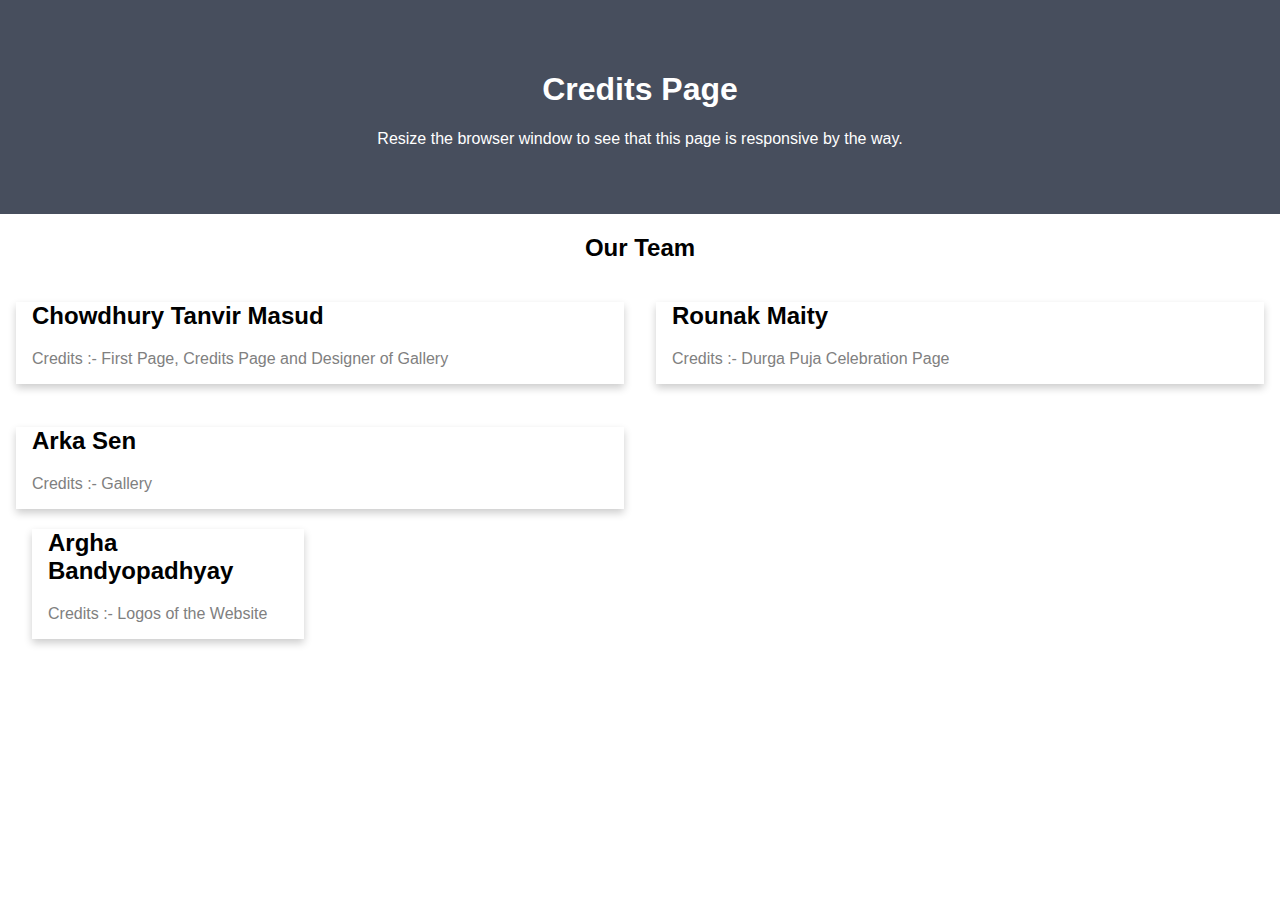
==== credits page.html @ 4910eae0 "Add files via upload" ====
<!DOCTYPE html>
<html lang="en">
<head>
    <meta charset="UTF-8">
    <meta http-equiv="X-UA-Compatible" content="IE=edge">
    <meta name="viewport" content="width=device-width, initial-scale=1.0">
    <title>Credits Page</title>
    <link rel="shortcut icon" href="Durga Maa.png" type="image/x-icon">
<style>
    body {
      font-family: Arial, Helvetica, sans-serif;
      margin: 0;
    }
    
    html {
      box-sizing: border-box;
    }
    
    *, *:before, *:after {
      box-sizing: inherit;
    }
    
    .column {
      float: left;
      width: 50%;
      margin-bottom: 16px;
      padding: 0 8px;
    }
    
    .card {
      box-shadow: 0 4px 8px 0 rgba(0, 0, 0, 0.2);
      margin: 8px;
    }
    
    .about-section {
      padding: 50px;
      text-align: center;
      background-color: #474e5d;
      color: white;
    }
    
    .container {
      padding: 0 16px;
    }
    
    .container::after, .row::after {
      content: "";
      clear: both;
      display: table;
    }
    
    .title {
      color: grey;
    }
    
    .button {
      border: none;
      outline: 0;
      display: inline-block;
      padding: 8px;
      color: white;
      background-color: #000;
      text-align: center;
      cursor: pointer;
      width: 100%;
    }
    
    .button:hover {
      background-color: #555;
    }
    
    @media screen and (max-width: 650px) {
      .column {
        width: 100%;
        display: block;
      }
    }
    </style>
    </head>
    <body>
    <div class="about-section">
      <h1>Credits Page</h1>
      <p></p>
      <p>Resize the browser window to see that this page is responsive by the way.</p>
    </div>
    
    <h2 style="text-align:center">Our Team</h2>
    <div class="row">
      <div class="column">
        <div class="card">
          <div class="container">
            <h2>Chowdhury Tanvir Masud</h2>
            <p class="title">Credits :- First Page, Credits Page and Designer of Gallery</p>
            <p></p>
            <p></p>
            
          </div>
        </div>
      </div>
    
      <div class="column">
        <div class="card">
          <div class="container">
            <h2>Rounak Maity</h2>
            <p class="title">Credits :- Durga Puja Celebration Page</p>
            <p></p>
            <p></p>
        
          </div>
        </div>
      </div>
      
      <div class="column">
        <div class="card">
          <div class="container">
            <h2>Arka Sen</h2>
            <p class="title">Credits :- Gallery</p>
            <p></p>
            <p></p>
          </div>

          <div class="column">
            <div class="card">
              <div class="container">
                <h2>Argha Bandyopadhyay</h2>
                <p class="title">Credits :- Logos of the Website </p>
                <p></p>
                <p></p>
              </div>
        </div>
      </div>
    </div>
    
    </body>
</html>
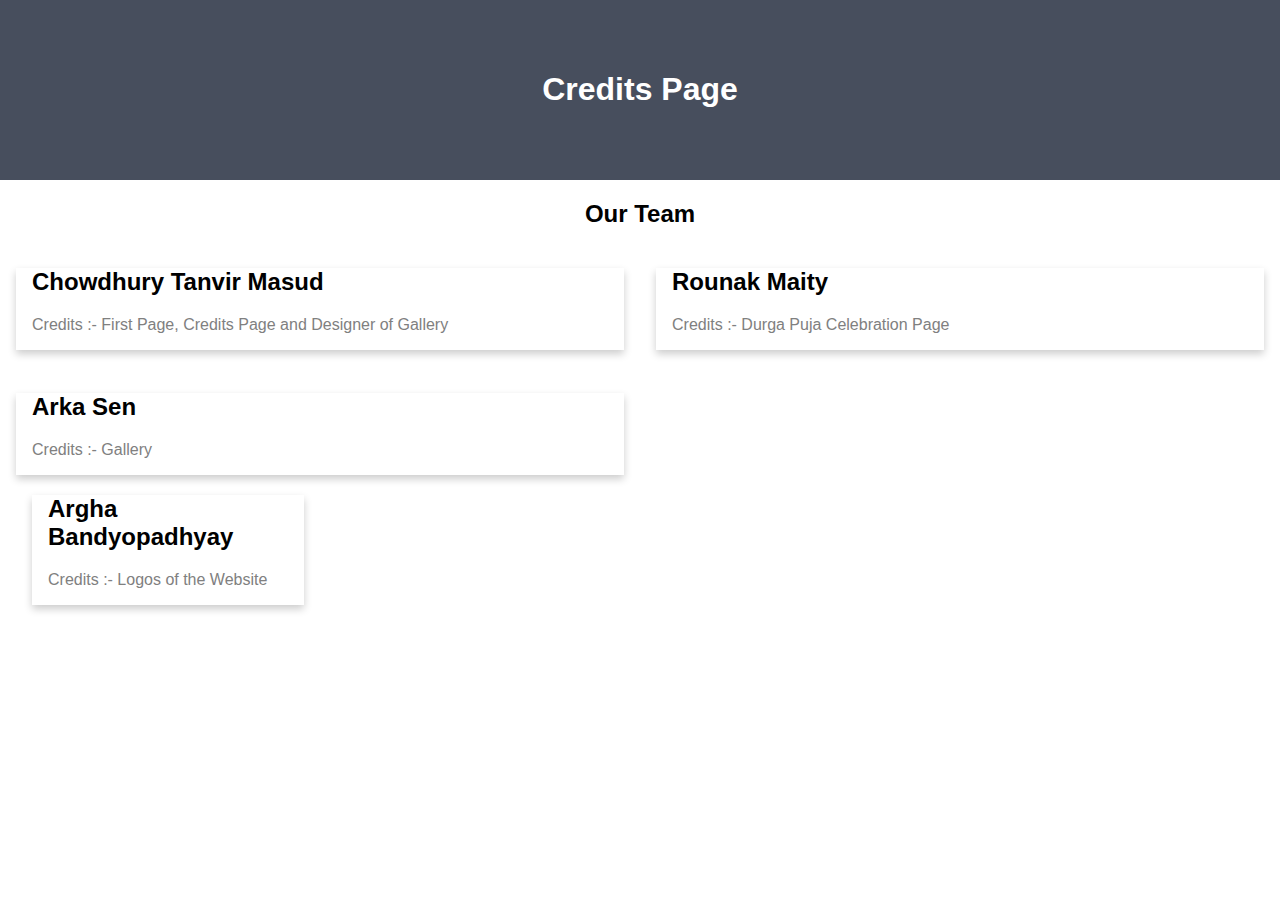
==== commit 8729e15f: "Update credits page.html" ====
--- a/credits page.html
+++ b/credits page.html
@@ -80,8 +80,6 @@
     <body>
     <div class="about-section">
       <h1>Credits Page</h1>
-      <p></p>
-      <p>Resize the browser window to see that this page is responsive by the way.</p>
     </div>
     
     <h2 style="text-align:center">Our Team</h2>
@@ -132,4 +130,4 @@
     </div>
     
     </body>
-</html>+</html>
